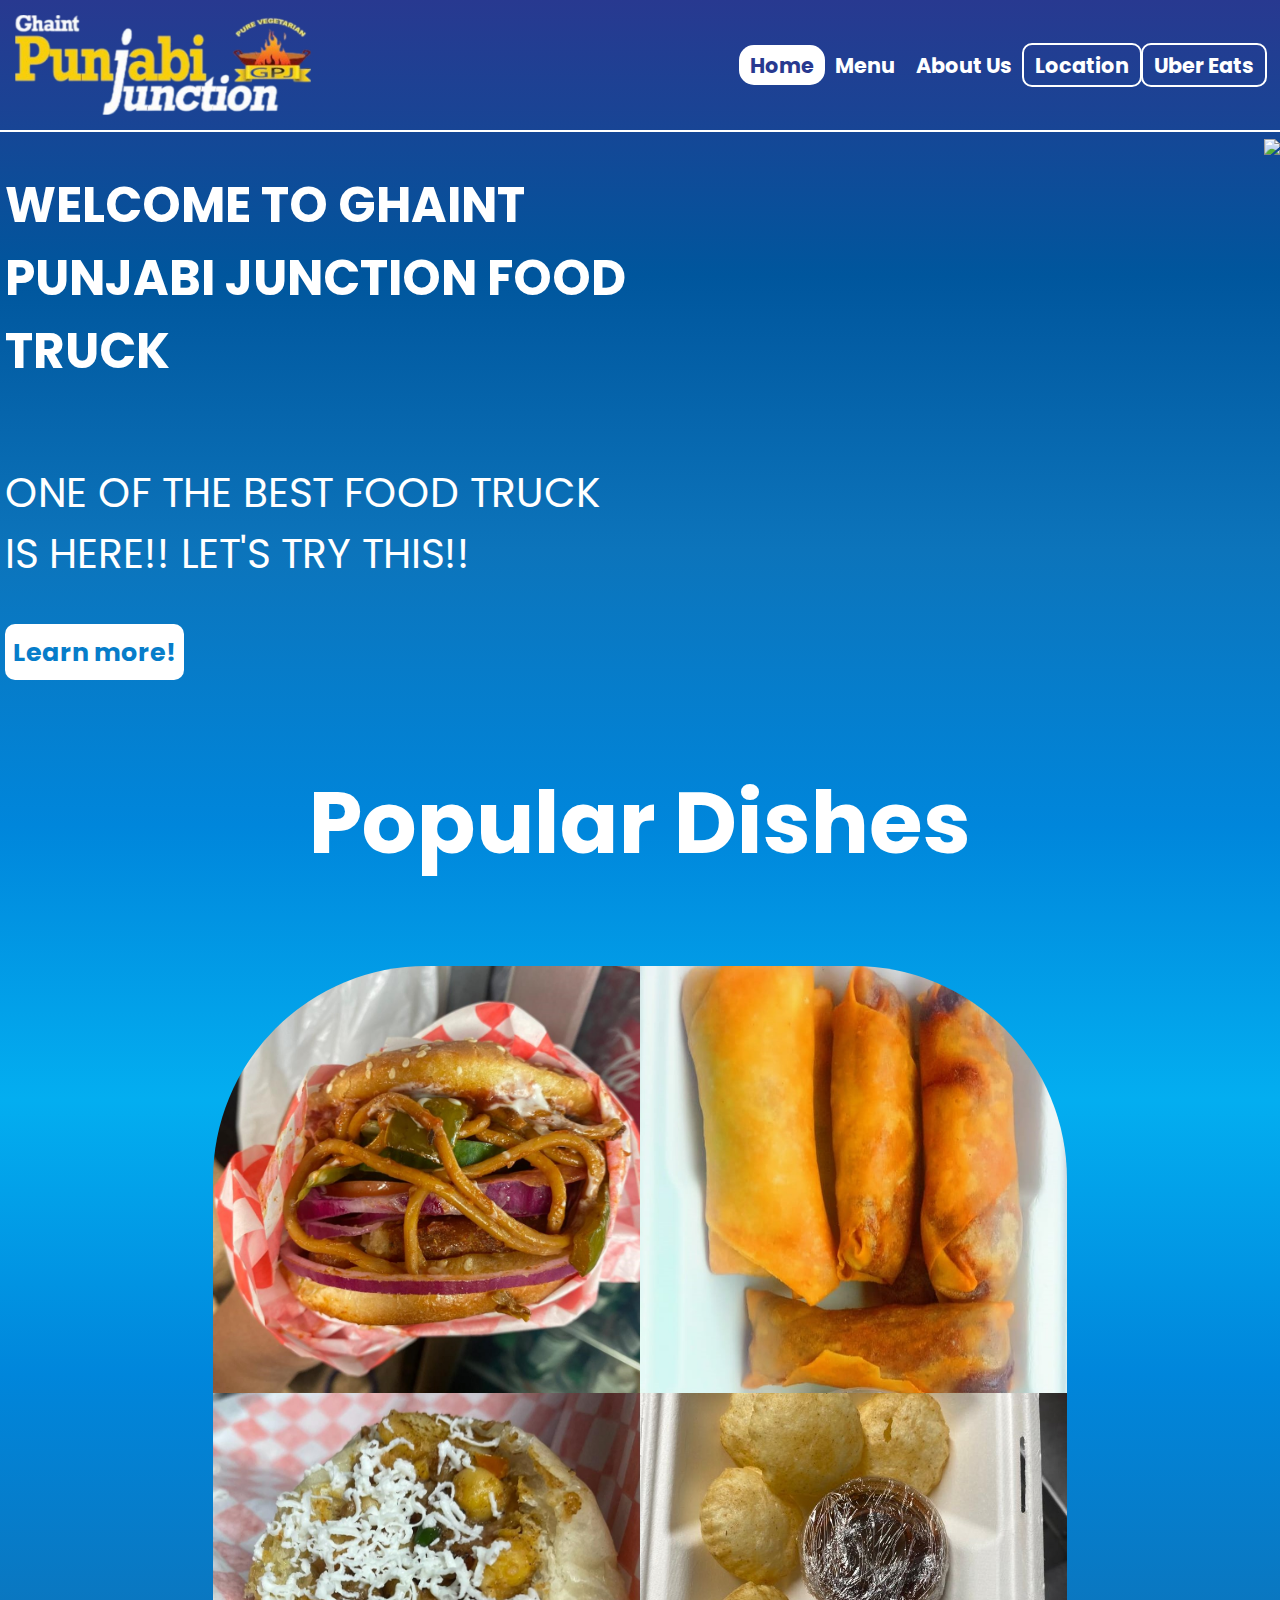
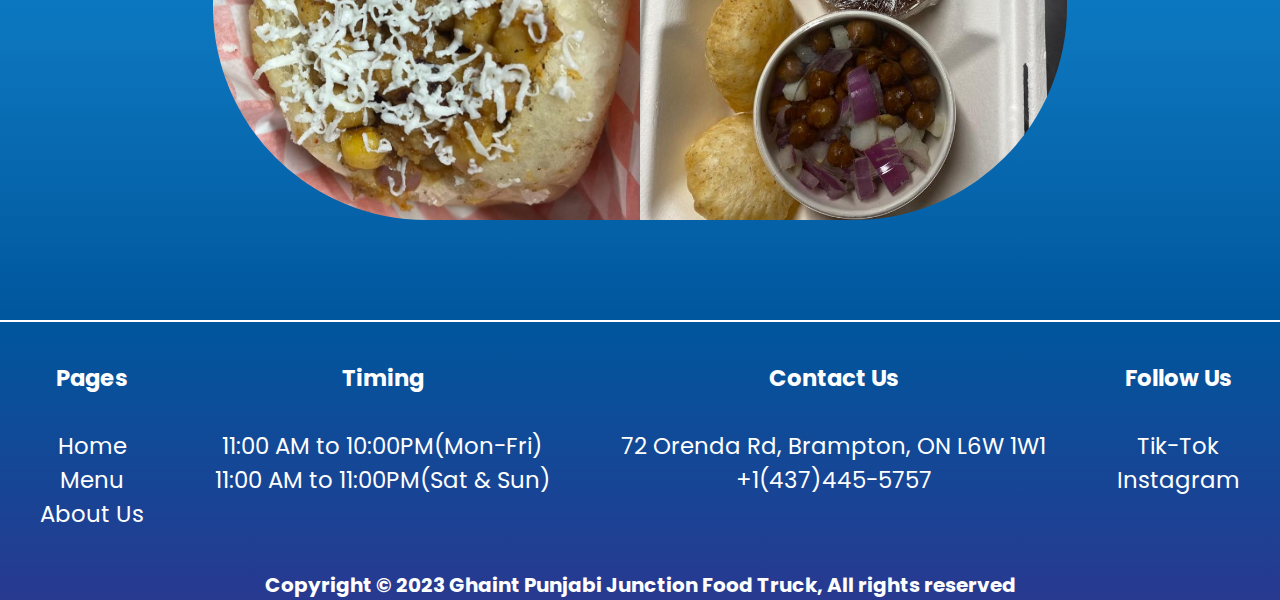
==== index.html @ 719d18d5 "Initial commit" ====
<!DOCTYPE html>
<html lang="en">

<head>
    <meta charset="UTF-8">
    <link rel="icon" type="image/x-icon" href="/images/logo.ico">
    <meta name="viewport" content="width=device-width, initial-scale=1.0">
    <meta name="description"
        content="Ghaint Punjabi Junction Food Truck provides delicious Indian Style food. Visit Website to learn more...">
    <title>Ghaint Punjabi Junction Food Truck</title>
    <link rel="stylesheet" href="style.css">
    <link rel="stylesheet" href="https://cdnjs.cloudflare.com/ajax/libs/font-awesome/6.4.0/css/all.min.css"
        integrity="sha512-iecdLmaskl7CVkqkXNQ/ZH/XLlvWZOJyj7Yy7tcenmpD1ypASozpmT/E0iPtmFIB46ZmdtAc9eNBvH0H/ZpiBw=="
        crossorigin="anonymous" referrerpolicy="no-referrer" />
</head>

<body>
    <header>
        <nav>
            <img id="image" src="images/logo1.png" alt="logo">
            <ul>
                <div class="li" id="home"><a href="/index.html">Home</a></div>
                <div class="li" id="menu"><a href="/menu.html">Menu</a></div>
                <div class="li" id="aboutUs"><a href="/aboutUs.html">About Us</a></div>
                <button class="li" id="location"><a target="_blank" href="https://www.google.com/maps/place/Ghaint+Punjabi+Junction+Food+Truck/@43.6934233,-79.7464695,17z/data=!3m1!4b1!4m6!3m5!1s0x882b15a407f72129:0x22b150aec7cdc1a5!8m2!3d43.6934233!4d-79.7438946!16s%2Fg%2F11kr73_6t6?entry=ttu">Location</a></button>
                <button class="li" id="uberEats"><a target="_blank" href="https://www.ubereats.com/ca/store/ghaint-punjabi-junction-food-truck/JxW81bg5XBaLf2ysfNW-iw">Uber Eats</a></button>
            </ul>
        </nav>
    </header>
    <main>
        <div class="mainbody">
            <div class="text">
                <h1 id="welcome2GPJ"> WELCOME TO GHAINT PUNJABI JUNCTION FOOD TRUCK </h1><br>
                <p id="taste">ONE OF THE BEST FOOD TRUCK IS HERE!! LET'S TRY THIS!!</p><br>
                <a href="aboutUs.html"><button id="learnMore">Learn more!</button></a>
            </div>
            <div class="imagedesign">
                <img src="images/Items.png" id="food">
            </div>
        </div>
        <div class="popular">
            <div class="popularHeading">
                <h1>Popular Dishes</h1>
            </div>
            <div class="popularDishes">
                <div class="PFood">
                    <img id="topLeftRound" class="Pimg" src="images/Burger.jpg" alt="Noodle Tikki Burger">
                </div>
                <div class="PFood">
                    <img id="topRightRound" class="Pimg" src="images/springRoll.jpg" alt="Noodle Spring Roll Plate">
                </div>
                <div class="PFood">
                    <img id="bottomLeftRound" class="Pimg" src="images/Bharva Kulcha.jpg" alt="Bharva Kulcha">
                </div>
                <div class="PFood">
                    <img id="bottomRightRound" class="Pimg" src="images/Gol-Gappe.jpg" alt="Gol Gappe">
                </div>
            </div>
        </div>
    </main>
    <footer class="mainFooter">
        <div class="footerBody">
            
            <div class="column">
                <br>
                <span class="columnHeading">Pages</span>
                <br>
                <span class="columnitem"><a href="/index.html">Home</a></span>
                <span class="columnitem"><a href="/menu.html">Menu</a></span>
                <span class="columnitem"><a href="/aboutUs.html">About Us</a></span>
                <br>
            </div>
            <div class="column">
                <br>
                <span class="columnHeading">Timing</span>
                <br>
                <span class="columnitem">11:00 AM to 10:00PM(Mon-Fri)</span>
                <span class="columnitem">11:00 AM to 11:00PM(Sat & Sun)</span>
                <br>
            </div>
            <div class="column">
                <br>
                <span class="columnHeading">Contact Us</span>
                <br>
                <span class="columnitem"><i class="fa-solid fa-location-dot"></i> 72 Orenda Rd, Brampton, ON L6W 1W1</span>
                <span class="columnitem"><i class="fa-solid fa-phone"></i> +1(437)445-5757</span>
                <br>
            </div>
            <div class="column">
                <br>
                <span class="columnHeading">Follow Us</span>
                <br>
                <span class="columnitem"><a href="https://www.tiktok.com/@ghaint_punjabijunction/" target="_blank"><i class="fa-brands fa-tiktok"></i> Tik-Tok</a></span>
                <span class="columnitem"><a href="https://www.instagram.com/ghaint_punjabi_junction/" target="_blank"><i class="fa-brands fa-instagram"></i> Instagram</a></span>
                <br>
            </div>
        </div>
        <div class="footerCopyright">
            Copyright © 2023 Ghaint Punjabi Junction Food Truck, All rights reserved
        </div>
    </footer>

</body>

</html>
---- style.css ----
@import url('https://fonts.googleapis.com/css2?family=Poppins:ital,wght@0,100;0,200;0,300;0,400;0,500;0,600;0,700;0,800;0,900;1,100;1,200;1,300;1,400;1,500;1,600;1,700;1,800;1,900&display=swap');;

* {
    margin: 0;
    padding: 0;
}

body {
    color: #fff;
    font-family: poppins;
    margin: 0;
    padding: 0;
    background-image: linear-gradient(#283990, #00569d, #0c74bb, #0086db, #03aef0, #0086db, #0c74bb, #00569d, #283990);
}

main{
    padding: 5px 0 100px 0;
    margin: 0;
}

.li {
    font-size: calc(1vw + 8px);
    display: inline-flex;
    padding: calc(0.2vw + 2px) calc(0.7vw + 2px);
    margin: -2px;
    align-self: center;
}

a {
    text-decoration: none;
    color: inherit;
}

header {
    position: sticky;
    top: 0px;
    border-bottom: 2px solid #fff;
    align-items: center;
    background-image: linear-gradient(#283990, #184595);
}

nav {
    font-weight: bold;
    display: flex;
    align-items: center;
    justify-content: space-between;
    padding: 15px;
    flex-wrap: wrap;
}

#image {
    height: 100px;
    width: 296px;
}

#home {
    color: #283990;
    border-radius: 15px;
    background-color: #fff;
}

#food {
    width: 100%;
}

#welcome2GPJ {
    font-size: calc(3vw + 10px);
    display: inline-block;
}

#taste {
    font-size: calc(2.4vw + 10px);
    color: #fff;
    display: inline-block;
}

#learnMore {
    background-color: #fff;
    color: #067dca;
    font-size: calc(1.2vw + 10px);
    border-radius: 10px;
    font-family: poppins;
    padding: calc(0.5vw + 2px);
    border: none;
    font-weight: bold;
    cursor: pointer;
}

.mainbody {
    text-align: center;
    display: flex;
    flex-direction: row;
}

.text {
    width: 50%;
    text-align: left;
    padding-left: 5px;
}

.imagedesign {
    width: 50%;
    text-align: end;
}

#location {
    color: #fff;
    background-color: transparent;
    border: 2px solid #fff;
    font-family: poppins;
    font-weight: bold;
    border-radius: 10px;
}

#uberEats {
    color: #fff;
    background-color: transparent;
    border: 2px solid #fff;
    font-family: poppins;
    font-weight: bold;
    border-radius: 10px;
}

.popularHeading{
    display: flex;
    justify-content: center;
    font-size: calc(3vw + 5px);
    padding: 20px;
}

.popularDishes {
    display: flex;
    justify-content: center;
    flex-wrap: wrap;
    flex-direction: row;
}

.PFood {
    display: flex;
    flex-direction: row;
    justify-content: center;
    width: 33.34%;
}

.Pimg {
    width: 100%;
}

#topLeftRound {
    border-top-left-radius: 50%;
}

#topRightRound {
    border-top-right-radius: 50%;
}

#bottomLeftRound {
    border-bottom-left-radius: 50%;
}

#bottomRightRound {
    border-bottom-right-radius: 50%;
}

.mainFooter{
    margin: 0;
    border-top: 2px solid #fff;
}

.footerBody{
    color: #fff;
    display: flex;
    flex-wrap: wrap;
    justify-content: space-around;
    font-size: calc(1vw + 10px);
    padding: 5px;
}

.column{
    display: flex;
    flex-direction: column;
    align-items: center;
    flex-wrap: wrap;
}

.columnHeading{
    font-weight: bold;
}

.footerCopyright{
    font-size: 20px;
    font-weight: bold;
    text-align: center;
}

@media (max-width:800px) {
    .mainbody{
        flex-direction: column-reverse;
    }

    .text {
        width: 100%;
        text-align: center;
    }

    nav{
        flex-direction: column;
        align-items: center;
    }

    #image{
        width: 75%;
        height: auto;
    }

    ul{
        padding: 0 2vw;
    }

    .footerCopyright{
        font-size: 2.5vw;
    }

    main {
        padding-top: 0;
    }

    #food {
        width: 100vw;
        height: auto;
    }
}
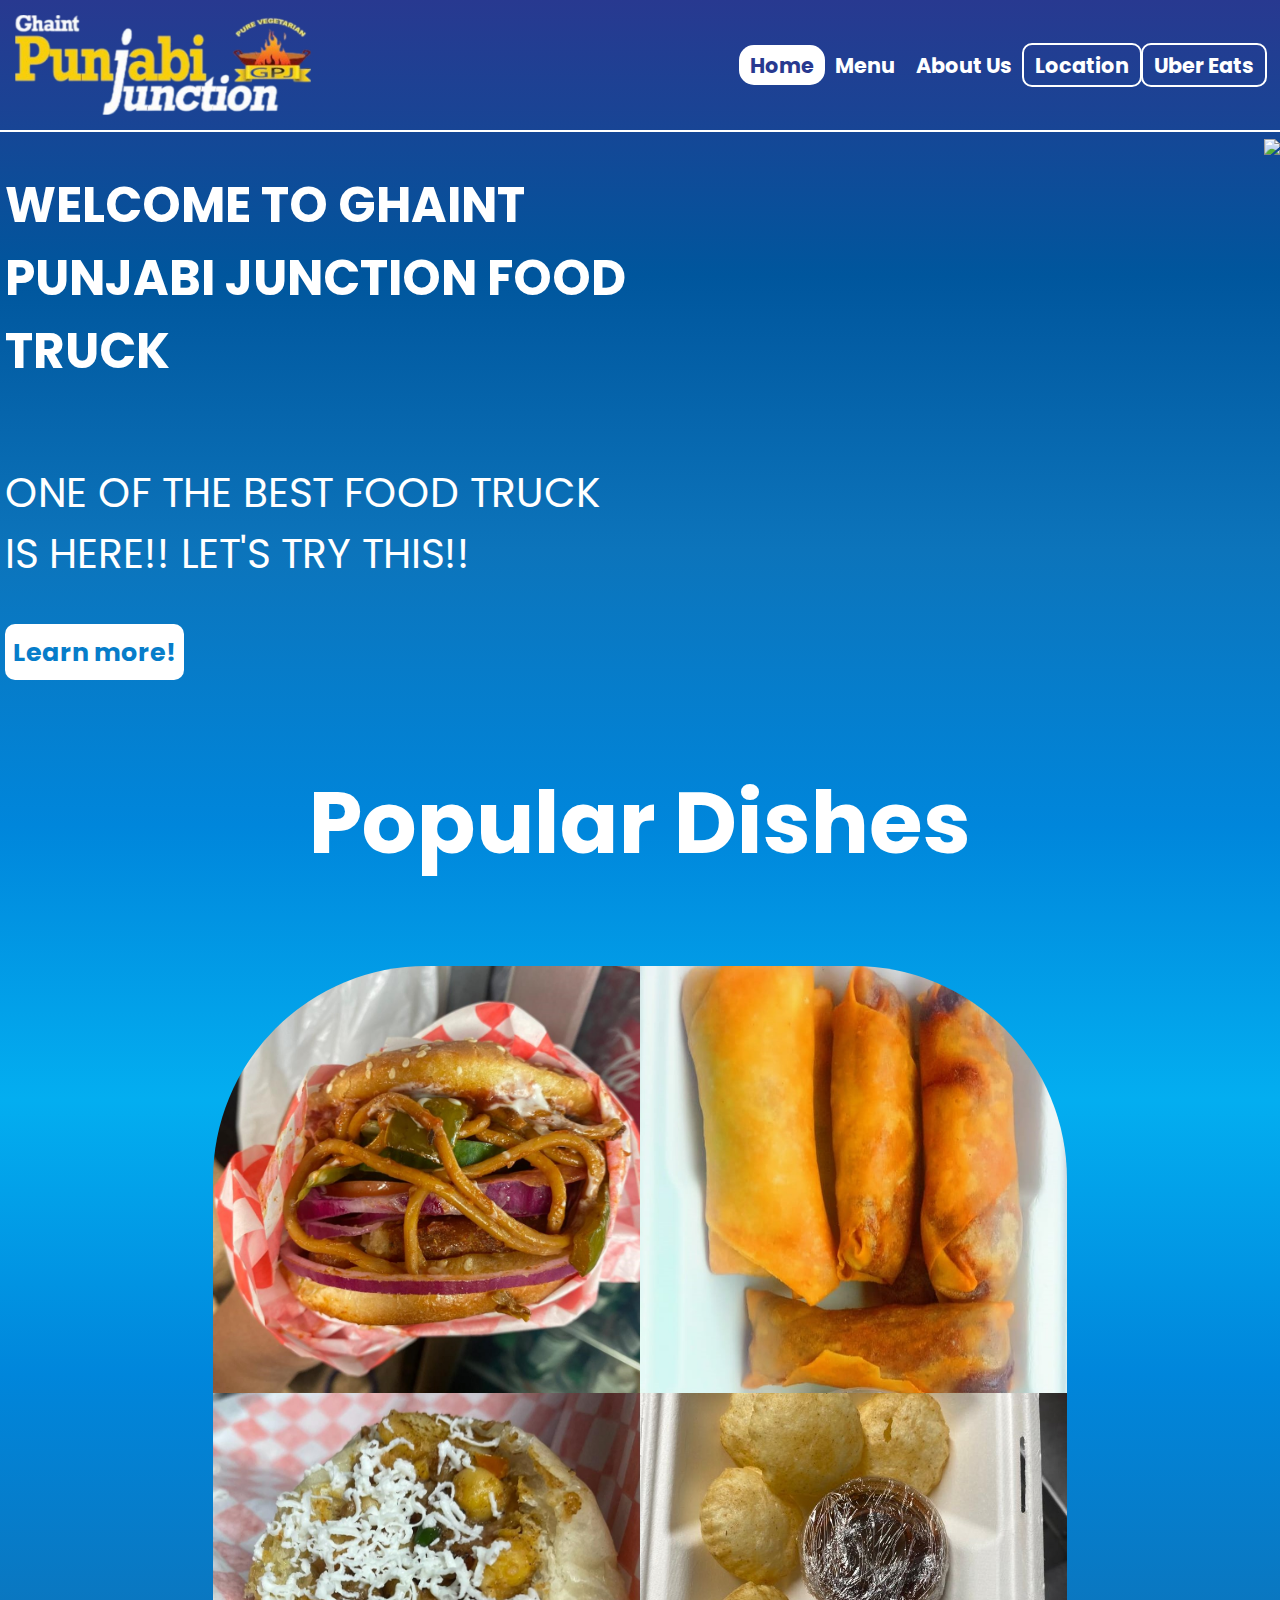
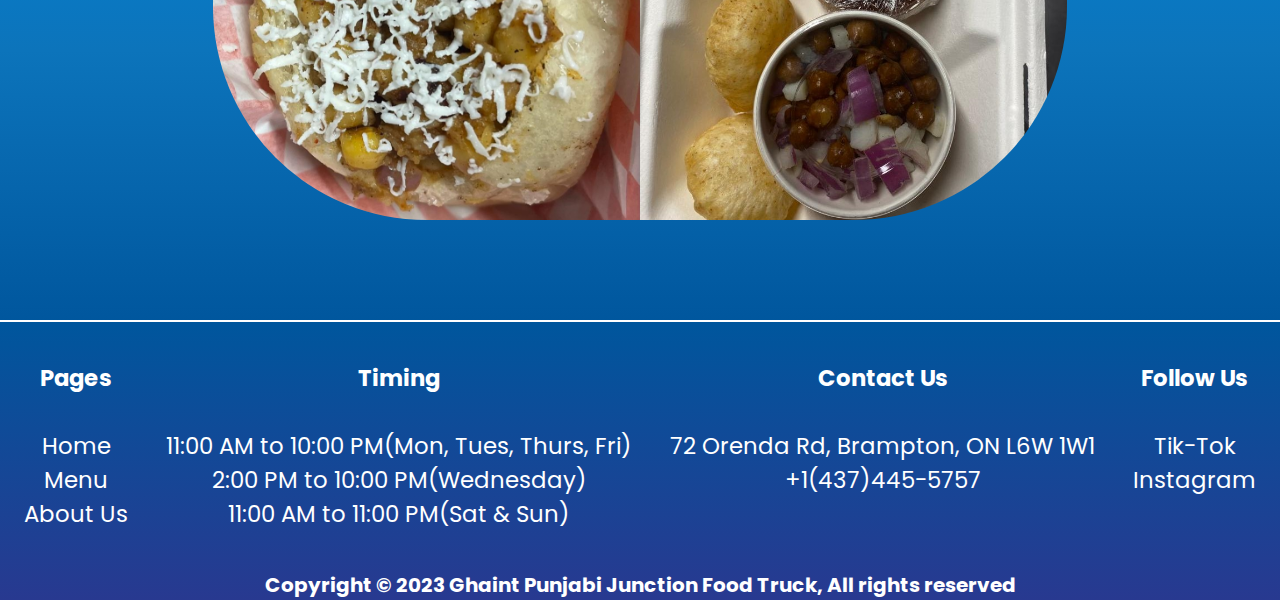
==== commit 7fe6b17d: "time" ====
--- a/index.html
+++ b/index.html
@@ -3,10 +3,10 @@
 
 <head>
     <meta charset="UTF-8">
-    <link rel="icon" type="image/x-icon" href="/images/logo.ico">
     <meta name="viewport" content="width=device-width, initial-scale=1.0">
     <meta name="description"
-        content="Ghaint Punjabi Junction Food Truck provides delicious Indian Style food. Visit Website to learn more...">
+    content="Ghaint Punjabi Junction Food Truck provides delicious Indian Style food. Visit Website to learn more...">
+    <link rel="icon" type="image/x-icon" href="/images/favicon.ico">
     <title>Ghaint Punjabi Junction Food Truck</title>
     <link rel="stylesheet" href="style.css">
     <link rel="stylesheet" href="https://cdnjs.cloudflare.com/ajax/libs/font-awesome/6.4.0/css/all.min.css"
@@ -17,11 +17,11 @@
 <body>
     <header>
         <nav>
-            <img id="image" src="images/logo1.png" alt="logo">
+            <img id="image" src="images/logo.png" alt="logo">
             <ul>
-                <div class="li" id="home"><a href="/index.html">Home</a></div>
-                <div class="li" id="menu"><a href="/menu.html">Menu</a></div>
-                <div class="li" id="aboutUs"><a href="/aboutUs.html">About Us</a></div>
+                <div class="li" id="home"><a href="https://joban2009.github.io/ghaintpunjabijunction/">Home</a></div>
+                <div class="li" id="menu"><a href="https://joban2009.github.io/ghaintpunjabijunction/menu">Menu</a></div>
+                <div class="li" id="aboutUs"><a href="https://joban2009.github.io/ghaintpunjabijunction/aboutUs">About Us</a></div>
                 <button class="li" id="location"><a target="_blank" href="https://www.google.com/maps/place/Ghaint+Punjabi+Junction+Food+Truck/@43.6934233,-79.7464695,17z/data=!3m1!4b1!4m6!3m5!1s0x882b15a407f72129:0x22b150aec7cdc1a5!8m2!3d43.6934233!4d-79.7438946!16s%2Fg%2F11kr73_6t6?entry=ttu">Location</a></button>
                 <button class="li" id="uberEats"><a target="_blank" href="https://www.ubereats.com/ca/store/ghaint-punjabi-junction-food-truck/JxW81bg5XBaLf2ysfNW-iw">Uber Eats</a></button>
             </ul>
@@ -32,10 +32,10 @@
             <div class="text">
                 <h1 id="welcome2GPJ"> WELCOME TO GHAINT PUNJABI JUNCTION FOOD TRUCK </h1><br>
                 <p id="taste">ONE OF THE BEST FOOD TRUCK IS HERE!! LET'S TRY THIS!!</p><br>
-                <a href="aboutUs.html"><button id="learnMore">Learn more!</button></a>
+                <a href="https://joban2009.github.io/ghaintpunjabijunction/aboutUs"><button id="learnMore">Learn more!</button></a>
             </div>
             <div class="imagedesign">
-                <img src="images/Items.png" id="food">
+                <img src="images/items.png" id="food">
             </div>
         </div>
         <div class="popular">
@@ -65,17 +65,18 @@
                 <br>
                 <span class="columnHeading">Pages</span>
                 <br>
-                <span class="columnitem"><a href="/index.html">Home</a></span>
-                <span class="columnitem"><a href="/menu.html">Menu</a></span>
-                <span class="columnitem"><a href="/aboutUs.html">About Us</a></span>
+                <span class="columnitem"><a href="https://joban2009.github.io/ghaintpunjabijunction/">Home</a></span>
+                <span class="columnitem"><a href="https://joban2009.github.io/ghaintpunjabijunction/menu">Menu</a></span>
+                <span class="columnitem"><a href="https://joban2009.github.io/ghaintpunjabijunction/aboutUs">About Us</a></span>
                 <br>
             </div>
             <div class="column">
                 <br>
                 <span class="columnHeading">Timing</span>
                 <br>
-                <span class="columnitem">11:00 AM to 10:00PM(Mon-Fri)</span>
-                <span class="columnitem">11:00 AM to 11:00PM(Sat & Sun)</span>
+                <span class="columnitem">11:00 AM to 10:00 PM(Mon, Tues, Thurs, Fri)</span>
+                <span class="columnitem">2:00 PM to 10:00 PM(Wednesday)</span>
+                <span class="columnitem">11:00 AM to 11:00 PM(Sat & Sun)</span>
                 <br>
             </div>
             <div class="column">
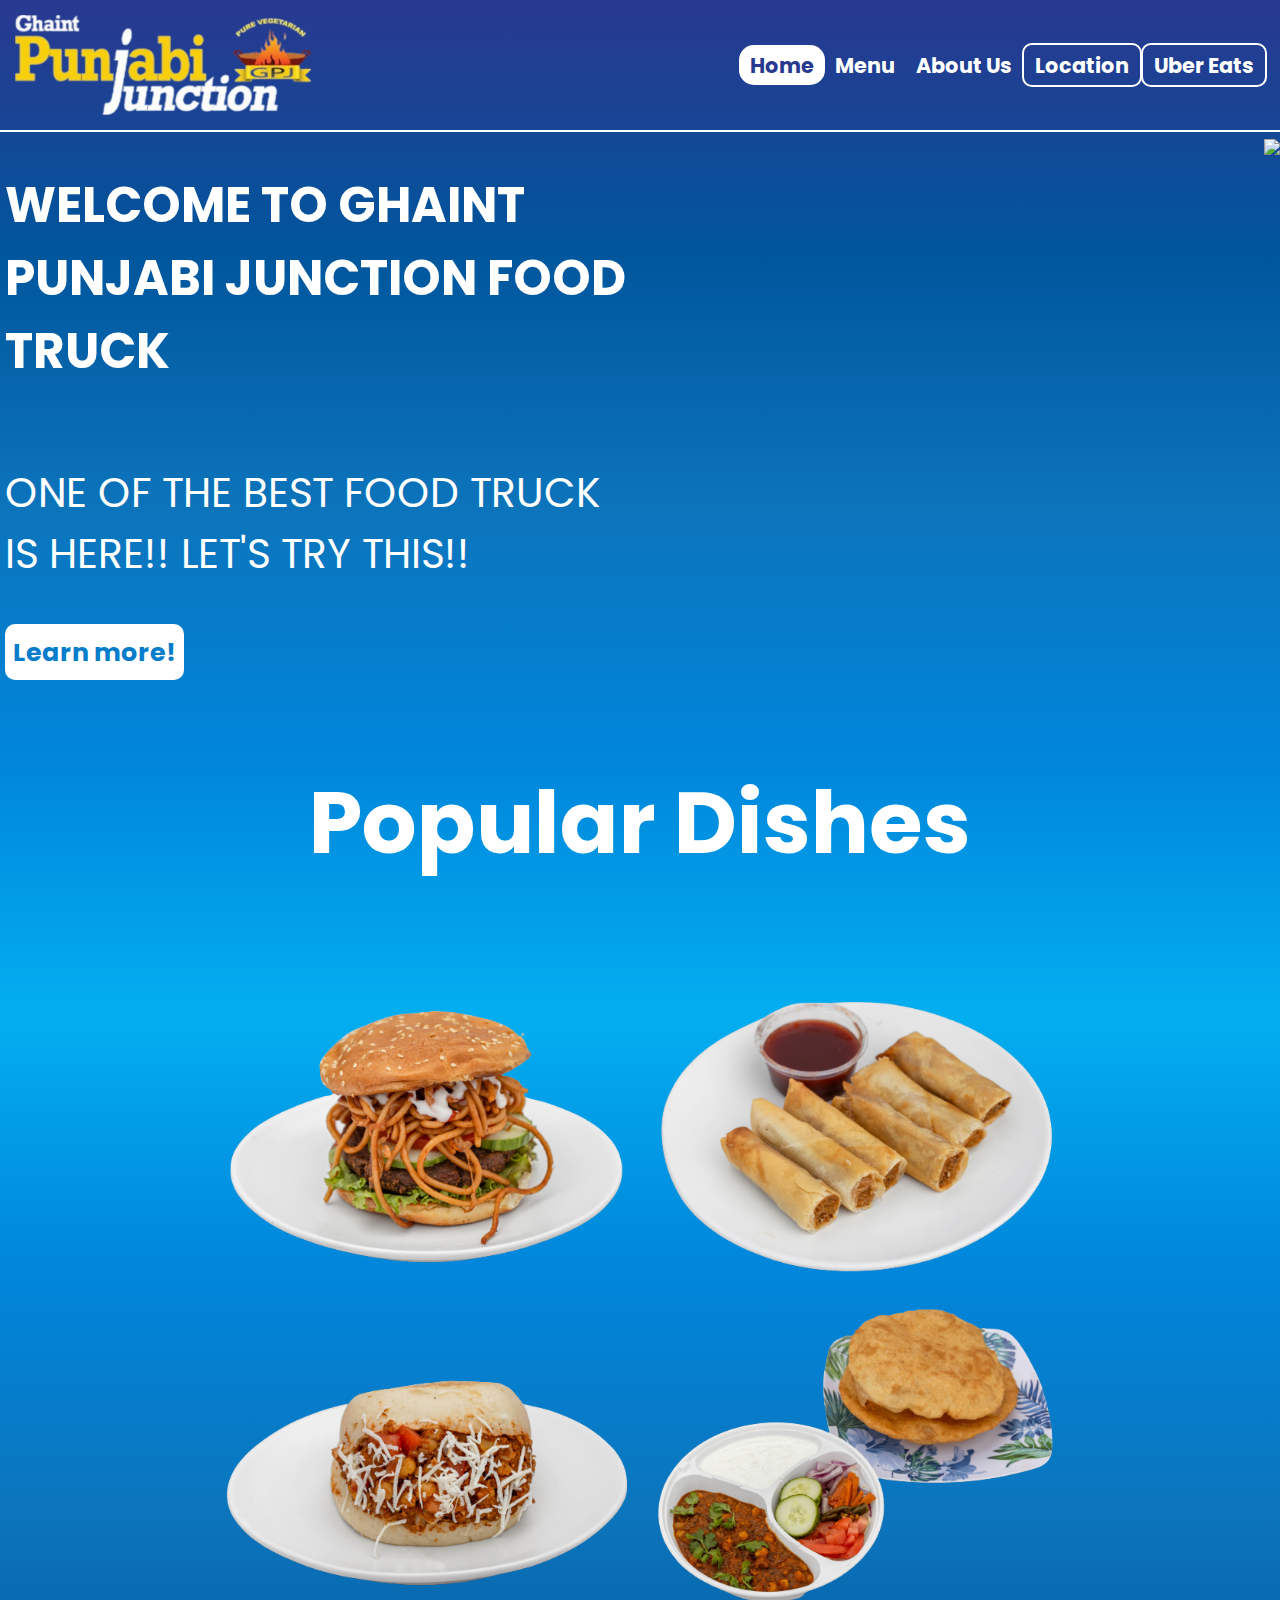
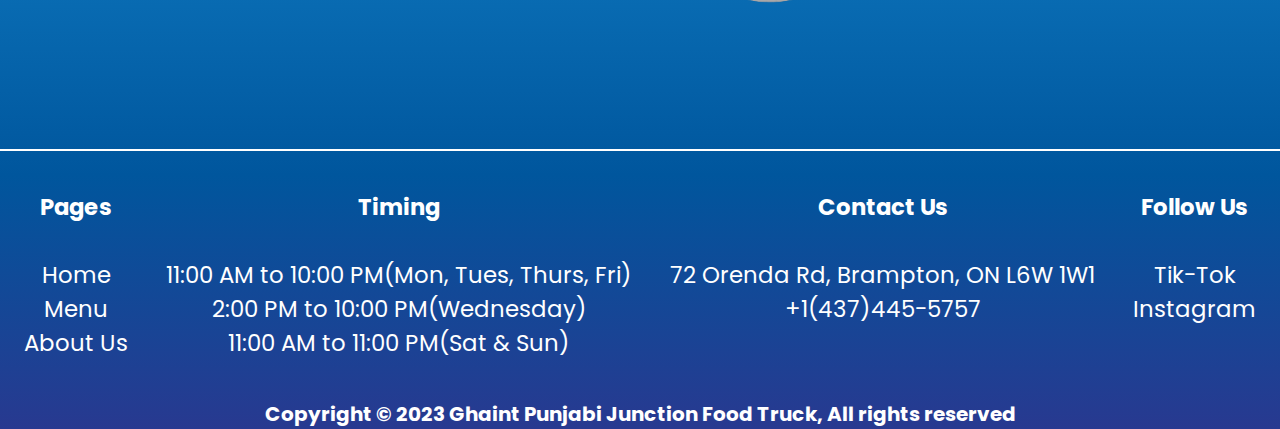
==== commit 9053bdc4: "updated" ====
--- a/index.html
+++ b/index.html
@@ -44,16 +44,16 @@
             </div>
             <div class="popularDishes">
                 <div class="PFood">
-                    <img id="topLeftRound" class="Pimg" src="images/Burger.jpg" alt="Noodle Tikki Burger">
+                    <img id="topLeftRound" class="Pimg" src="images/Burger.png" alt="Noodle Tikki Burger">
                 </div>
                 <div class="PFood">
-                    <img id="topRightRound" class="Pimg" src="images/springRoll.jpg" alt="Noodle Spring Roll Plate">
+                    <img id="topRightRound" class="Pimg" src="images/springRoll.png" alt="Noodle Spring Roll Plate">
                 </div>
                 <div class="PFood">
-                    <img id="bottomLeftRound" class="Pimg" src="images/Bharva Kulcha.jpg" alt="Bharva Kulcha">
+                    <img id="bottomLeftRound" class="Pimg" src="images/Bharva Kulcha.png" alt="Bharva Kulcha">
                 </div>
                 <div class="PFood">
-                    <img id="bottomRightRound" class="Pimg" src="images/Gol-Gappe.jpg" alt="Gol Gappe">
+                    <img id="bottomRightRound" class="Pimg" src="images/chana_bhatura.png" alt="Chana Bhatura">
                 </div>
             </div>
         </div>
